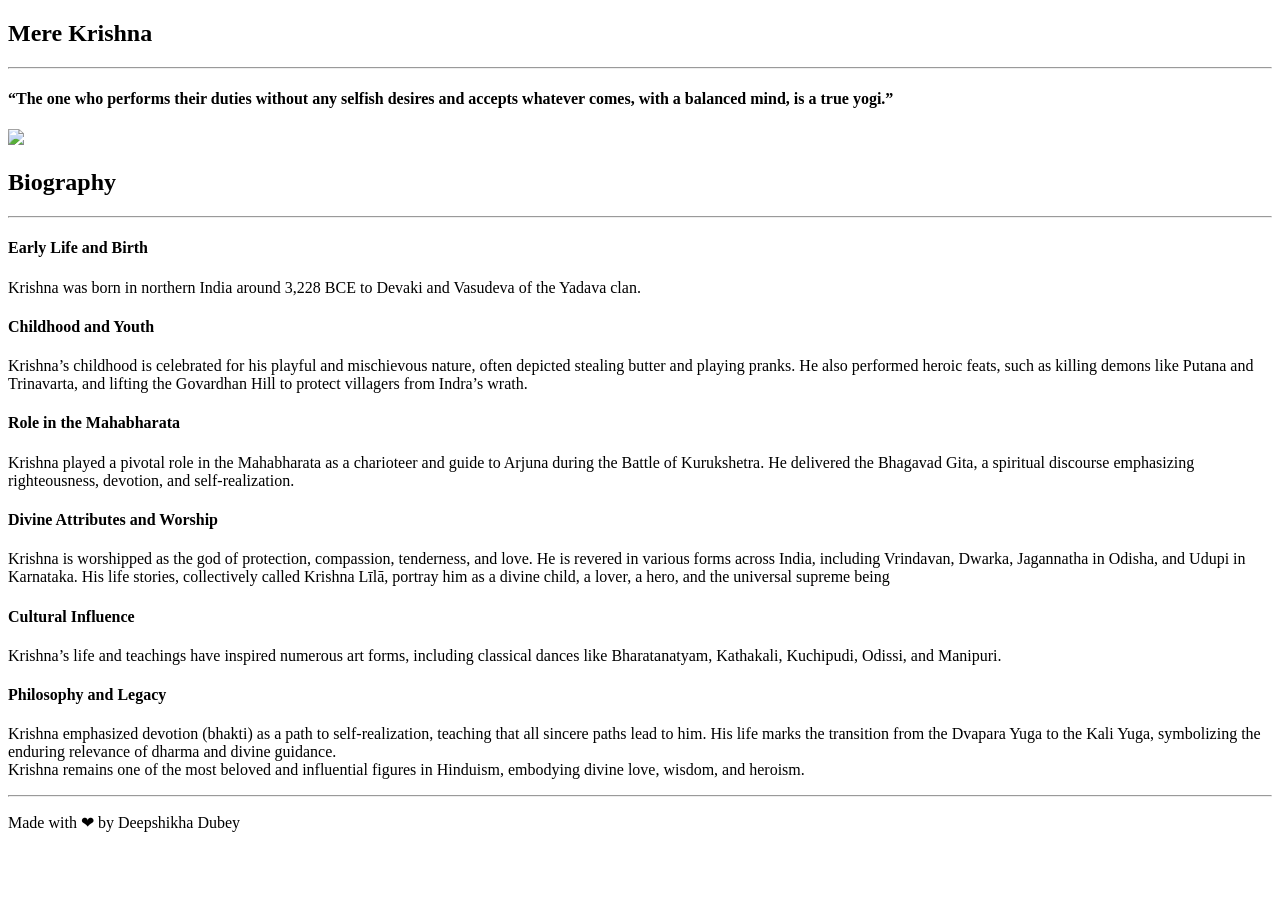
==== My-Inspire/index.html @ 7eb86f14 "Add files via upload" ====
<!DOCTYPE html>
<head>
    <title>Mere Krishna</title>
<meta charset="utf-8" name="viewport" content="width=device-width, initial-scale=1.0">
	<link rel="stylesheet" type="text/css" href="css/style.css">
	<link rel="stylesheet" type="text/css" href="bootstrap/css/bootstrap.min.css">
	<script type="text/javascript" src="bootstrap/js/jquery.min.js"></script>
	<script type="text/javascript" src="bootstrap/js/bootstrap.min.js"></script>
</head>
<body>

      <div class="container">
       <section class="profile">
   	 
   	 		<div class="row">
                <h1>Mere Krishna</h1>
                <hr>
   	 			<div class="col-md-6 ">
   	 				<div class="quote">
   	 				
   	 				<h4> 
                  “The one who performs their duties without any selfish desires and accepts whatever comes,
                   with a balanced mind, is a true yogi.” 
                    </h4>
   	 				
   	 				</div>
   	 			</div>
   	 			<div class="col-md-6">
   	 				<div class="profile-img">
   	 					<img src="images/kanha.jpg">
   	 				</div>
   	 			</div>
   	 		
   	 	</div>
    </section>
    <section>
        
        <h1>Biography</h1>
        <hr>
        <h4>Early Life and Birth</h4><p>
            Krishna was born in northern India around 3,228 BCE to Devaki and Vasudeva of the Yadava clan. 
        </p>
        <h4>Childhood and Youth</h4><p>
            Krishna’s childhood is celebrated for his playful and mischievous nature, often depicted stealing butter and playing pranks. He also performed heroic feats, such as killing demons like Putana and Trinavarta, and lifting the Govardhan Hill to protect villagers from Indra’s wrath.
        </p>
        <h4>Role in the Mahabharata</h4><p>
            Krishna played a pivotal role in the Mahabharata as a charioteer and guide to Arjuna during the Battle of Kurukshetra. He delivered the Bhagavad Gita, a spiritual discourse emphasizing righteousness, devotion, and self-realization.
        </p>
        <h4>Divine Attributes and Worship</h4>
        <p>
            Krishna is worshipped as the god of protection, compassion, tenderness, and love. He is revered in various forms across India, including Vrindavan, Dwarka, Jagannatha in Odisha, and Udupi in Karnataka. His life stories, collectively called Krishna Līlā, portray him as a divine child, a lover, a hero, and the universal supreme being
        </p>
        <h4>Cultural Influence</h4><p>
            Krishna’s life and teachings have inspired numerous art forms, including classical dances like Bharatanatyam, Kathakali, Kuchipudi, Odissi, and Manipuri.
        </p>
        <h4>Philosophy and Legacy</h4>
        <p>
            Krishna emphasized devotion (bhakti) as a path to self-realization, teaching that all sincere paths lead to him. His life marks the transition from the Dvapara Yuga to the Kali Yuga, symbolizing the enduring relevance of dharma and divine guidance. 
            <br>
            Krishna remains one of the most beloved and influential figures in Hinduism, embodying divine love, wisdom, and heroism.

        </p>

     </section>
     <hr>
       <footer class="footer text-center">
       	<p>Made with &#10084; by Deepshikha Dubey</p>
       </footer>
    </div>
    
</body>
</html>
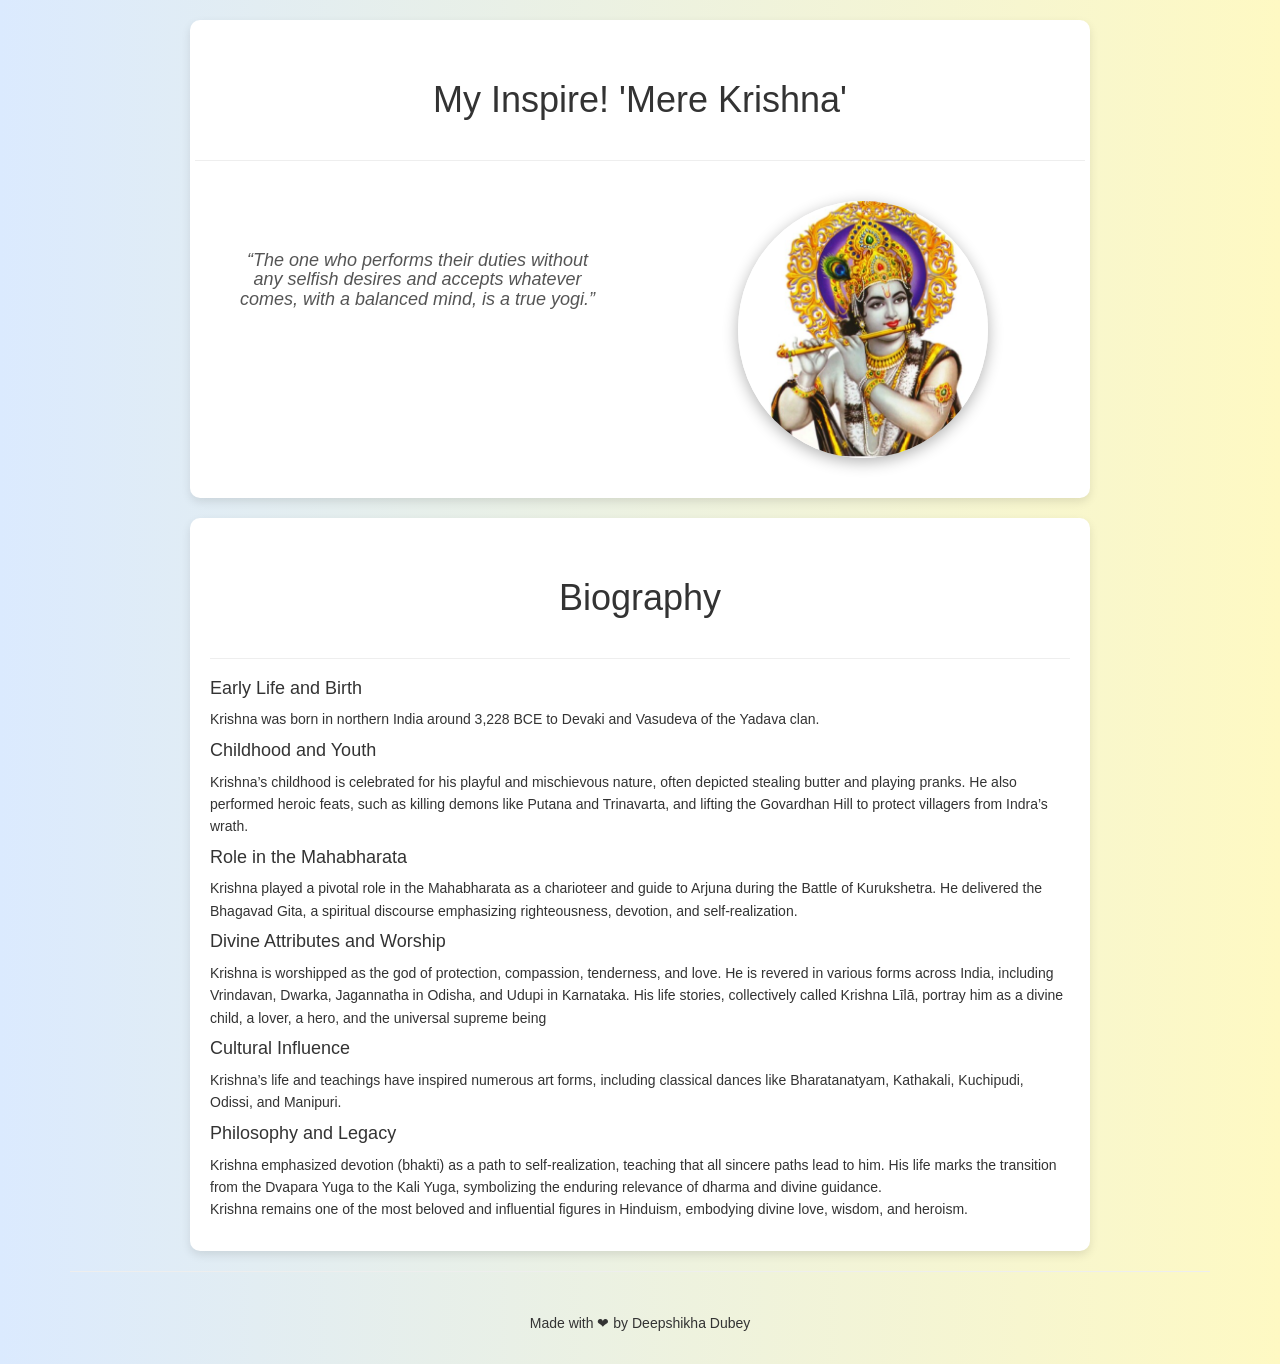
==== commit 2abf2d81: "Update title and content in index.html" ====
--- a/My-Inspire/index.html
+++ b/My-Inspire/index.html
@@ -1,6 +1,6 @@
 <!DOCTYPE html>
 <head>
-    <title>Mere Krishna</title>
+    <title>My Inspire</title>
 <meta charset="utf-8" name="viewport" content="width=device-width, initial-scale=1.0">
 	<link rel="stylesheet" type="text/css" href="css/style.css">
 	<link rel="stylesheet" type="text/css" href="bootstrap/css/bootstrap.min.css">
@@ -13,7 +13,7 @@
        <section class="profile">
    	 
    	 		<div class="row">
-                <h1>Mere Krishna</h1>
+                <h1>My Inspire! 'Mere Krishna'</h1>
                 <hr>
    	 			<div class="col-md-6 ">
    	 				<div class="quote">
@@ -69,4 +69,4 @@
     </div>
     
 </body>
-</html>+</html>
--- a/My-Inspire/css/style.css
+++ b/My-Inspire/css/style.css
@@ -0,0 +1,54 @@
+
+
+body {
+    font-family: 'Segoe UI', sans-serif;
+    background: linear-gradient(to right, #dbeafe, #fef9c3);
+    margin: 0;
+}
+h1 {
+    text-align: center;
+    padding: 20px;
+    color: #333;
+}
+section {
+    background: white;
+    margin: 20px auto;
+    padding: 20px;
+    max-width: 900px;
+    border-radius: 10px;
+    box-shadow: 0px 4px 10px rgba(0,0,0,0.1);
+}
+section:hover {
+    transform: scale(1.01);
+    transition: 0.3s;
+}
+p {
+    line-height: 1.6;        /* ✅ better readability */
+    word-wrap: break-word;   /* ✅ prevents overflow */
+}
+hr {
+    border: 1px solid #ddd;
+    margin: 20px 0;
+}
+img {
+    display: block;
+    margin: 20px auto;
+    width: 250px;
+    border-radius: 50%;
+    box-shadow: 0px 4px 15px rgba(0,0,0,0.3);
+}
+
+.quote {
+    font-style: italic;
+    text-align: center;
+    font-size: 18px;
+    color: #555;
+    margin: 20px;
+    padding-top: 40px;
+}
+
+
+.footer{
+	padding:20px;
+	
+}
